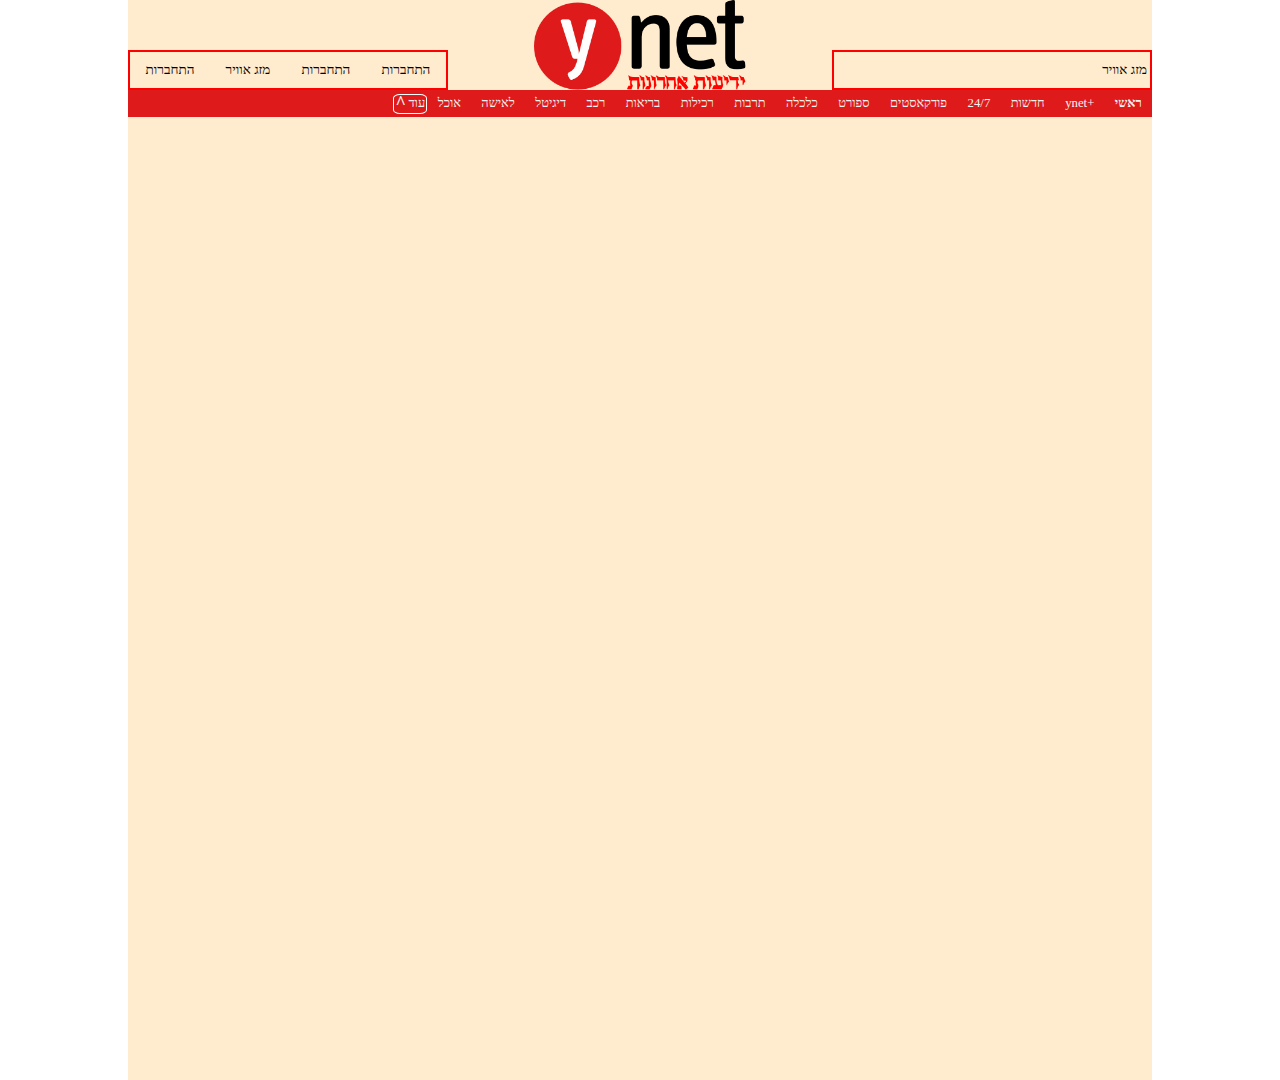
==== index.html @ 2ca454ee "started ynet" ====
<!DOCTYPE html>
<html lang="en">
<head>
     <title>Ynet</title>
    <meta charset="UTF-8">
    <meta name="viewport" content="width=device-width, initial-scale=1.0">
   <link rel="stylesheet" href="style.css">
   <link rel="stylesheet" href="navbar.css">
   <link rel="shortcut icon" href="icon/favicon.ico" type="image/x-icon">
</head>
<body>
    
    <div id="cenBody">

        <header>
            <div id="headGrid">
                <div class="lHead">
                    <p>התחברות</p>
                    <p>התחברות</p>
                    <p>מזג אוויר</p>
                    <p>התחברות</p>
                </div>
                <img src="images/ynet_menu_logo_2x.png" alt="ynet_home" >
                <div class="rHead">
                    <p>מזג אוויר</p>
                </div>
            </div>
        
        </header>

        <div class="topnav">
            <a class="active" href="">ראשי</a>
            <a href="">ynet+</a>
            <a href="">חדשות</a>
            <a href="">24/7</a>
            <a href="">פודקאסטים</a>
            <a href="">ספורט</a>
            <a href="">כלכלה</a>
            <a href="">תרבות</a>
            <a href="">רכילות</a>
            <a href="">בריאות</a>
            <a href="">רכב</a>
            <a href="">דיגיטל</a>
            <a href="">לאישה</a>
            <a href="">אוכל</a>
            <div >
                <a href="">עוד</a> <a id="moreBtn"> ^</a>
            </div>
        </div>
    </div>
</body>
</html>
---- style.css ----
body{
    margin: 0;
}


#cenBody{
    width: 80vw;
    margin-left: 10vw;
    height: 120vh;
    background-color: blanchedalmond;
    
}

#headGrid{
    display: grid;
    grid: 10vmin/ 25vw 30vw 25vw;
}

.lHead ,.rHead{
    display: flex;
    height: 4vmin;
    align-self: end;
    align-items: center;
    border: 2px red solid;
    font-size: 1.5vmin;
}
.lHead{ 
    flex-direction: row-reverse;
    justify-content: space-around;
}
.rHead{  
    flex-direction: row-reverse;

}

.lHead *{
    padding: 3px;
}

.rHead *{
    padding: 3px;
}

#headGrid img{
    height: 10vmin;
    margin-left: auto;
    margin-right: auto;
    
}
---- navbar.css ----
.topnav {
    position: sticky;
    display: flex;
    flex-direction: row-reverse;
    justify-content: flex-start;
    align-items: center;
    height: 3vh;
    top: 0px ;
    background-color: #de1a1a;;
    }

.topnav a {
    color: #f2f2f2;
    text-align: center;
    padding: 0 0.8vw ;
    text-decoration: none;
    font-size: 1vw;
    user-select: none;
}

.topnav a:hover {
    font-weight: 900;
}

.topnav a.active {
    font-weight: 900;
}

.topnav div{
    display: flex;
    height: 2vh;
    flex-direction: row-reverse;
    justify-content: center;
    align-items: center;
    border: 1px white solid;
    border-radius: 20%;
}
.topnav div *{ padding: 0.1vw;}

#moreBtn {
    font-size: 2vmin;
    font-weight: 900;
    transition: all 0.5s;
} 
#moreBtn:hover{
    transform: rotateX(180deg);
}
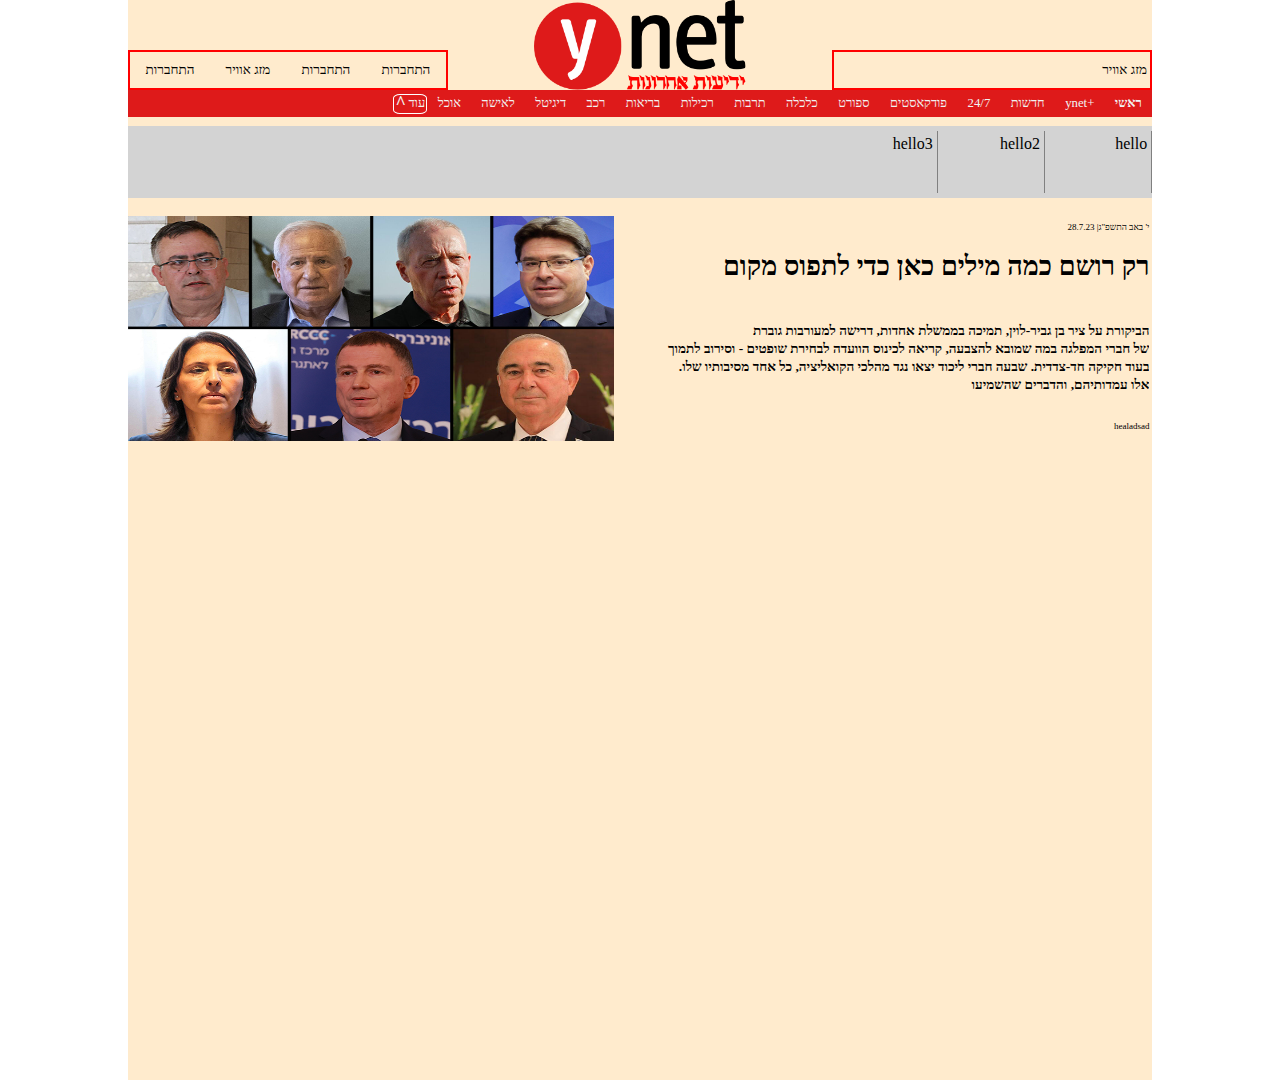
==== commit 2c299a6a: "added first raw" ====
--- a/index.html
+++ b/index.html
@@ -6,6 +6,7 @@
     <meta name="viewport" content="width=device-width, initial-scale=1.0">
    <link rel="stylesheet" href="style.css">
    <link rel="stylesheet" href="navbar.css">
+   <link rel="stylesheet" href="rotatebar.css">
    <link rel="shortcut icon" href="icon/favicon.ico" type="image/x-icon">
 </head>
 <body>
@@ -47,6 +48,48 @@
                 <a href="">עוד</a> <a id="moreBtn"> ^</a>
             </div>
         </div>
+        
+
+        <div class="halfGrid">
+            <div class="rotateBg">
+                <div class="rotateEl">
+                    hello
+    
+                </div>
+                <div class="rotateEl">
+                    hello2
+    
+                </div>
+                <div class="rotateEl">
+                    hello3
+    
+                </div>
+            </div>
+           
+           
+           
+           
+            <img src="images\raw1_images.jpg" alt="image_raw1" class="raw1">
+            <div class="raw1Txt">
+                <div style="height: 3vh;">
+                    <span>28.7.23 |י' באב התשפ"ג</span>
+                </div>
+                <div style="height: 5vh;">
+                    <h1> רק רושם כמה מילים כאן כדי לתפוס מקום</h1>
+                </div>
+                <div style="height: 12vh; overflow: hidden;
+                 white-space: pre-wrap;">
+                    <h3>הביקורת על ציר בן גביר-לוין, תמיכה בממשלת אחדות, דרישה למעורבות גוברת של חברי המפלגה במה שמובא להצבעה, קריאה לכינוס הוועדה לבחירת שופטים - וסירוב לתמוך בעוד חקיקה חד-צדדית. שבעה חברי ליכוד יצאו נגד מהלכי הקואליציה, כל אחד מסיבותיו שלו. אלו עמדותיהם, והדברים שהשמיעו</h3>
+                </div>
+                <div style="height: 3vh; ">
+                    <span> healadsad</span>
+                </div>
+
+            </div>
+
+        </div>
+
+
     </div>
 </body>
 </html>--- a/style.css
+++ b/style.css
@@ -23,14 +23,11 @@
     align-items: center;
     border: 2px red solid;
     font-size: 1.5vmin;
+    flex-direction: row-reverse;
 }
 .lHead{ 
-    flex-direction: row-reverse;
+    
     justify-content: space-around;
-}
-.rHead{  
-    flex-direction: row-reverse;
-
 }
 
 .lHead *{
@@ -46,4 +43,46 @@
     margin-left: auto;
     margin-right: auto;
     
-}+}
+
+
+.halfGrid{
+    display: grid;
+    padding-top: 1vh;
+    text-align: right;
+    grid: auto/ 38vw 38vw;
+    grid: 
+    'rotateBar rotateBar';
+    column-gap: 3.6vw;
+    row-gap: 2vh;
+
+}
+
+.raw1, .raw1Txt{
+    width: 38vw;
+    height: 25vh;
+}
+.raw1Txt{
+    display: flex;
+    flex-direction: column;
+    
+    align-content: flex-end;
+    align-items: stretch;
+    row-gap: 1vh;
+}
+.raw1Txt div{ text-overflow: ellipsis;}
+
+
+.raw1Txt span{font-size: 1vmin;}
+
+.raw1Txt h1{
+    text-overflow: clip;
+    display: inline;
+    font-size: 3vmin;
+}
+
+.raw1Txt h3{
+    font-size: 1.5vmin;
+    display: inline;
+}
+
--- a/navbar.css
+++ b/navbar.css
@@ -1,4 +1,5 @@
 .topnav {
+    z-index: 100;
     position: sticky;
     display: flex;
     flex-direction: row-reverse;
--- a/rotatebar.css
+++ b/rotatebar.css
@@ -0,0 +1,33 @@
+.rotateBg{
+    display: flex;
+    flex-direction: row-reverse;
+    align-items: center;
+    grid-area: rotateBar;
+    background-color: lightgray;
+    width: 80vw;
+    height: 8vh;
+    overflow-x: hidden;
+}
+
+.rotateBg:hover *{
+    animation-play-state: paused;
+}
+
+.rotateEl{
+    color: black;
+    border-right:  1px solid grey ;
+    padding: 0.3vw;
+    width: 7.7vw;
+    height: 6vh;
+    animation: slide2R 60s  ease-out 10s infinite;
+}
+
+.rotateEl:hover{
+    font-weight: 900;
+}
+
+@keyframes slide2R {
+    from{ transform: translate(0px);}
+    to{ transform: translatex(160vw);}
+    
+}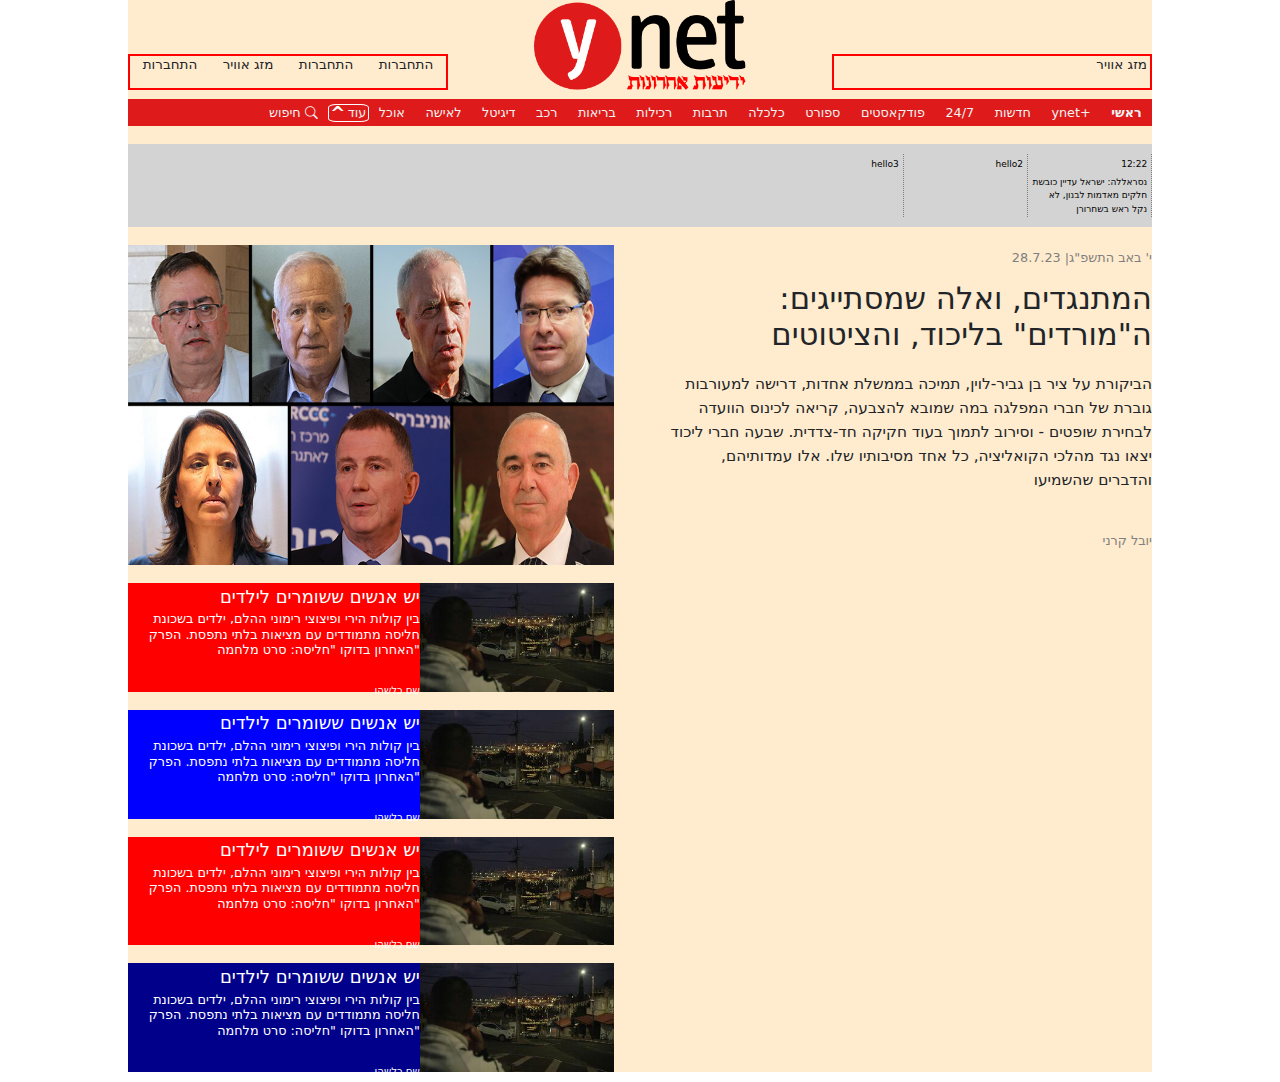
==== commit cf442248: "finished up to row 5" ====
--- a/index.html
+++ b/index.html
@@ -1,13 +1,23 @@
 <!DOCTYPE html>
 <html lang="en">
 <head>
-     <title>Ynet</title>
+    <title>Ynet</title>
+    <link rel="shortcut icon" href="icon/favicon.ico" type="image/x-icon">
     <meta charset="UTF-8">
     <meta name="viewport" content="width=device-width, initial-scale=1.0">
-   <link rel="stylesheet" href="style.css">
-   <link rel="stylesheet" href="navbar.css">
-   <link rel="stylesheet" href="rotatebar.css">
-   <link rel="shortcut icon" href="icon/favicon.ico" type="image/x-icon">
+    
+     <!-- Bootstrap Icons -->
+     <link rel="stylesheet" href="https://cdn.jsdelivr.net/npm/bootstrap@5.0.2/dist/css/bootstrap.min.css" />
+     <link rel="stylesheet" href="https://cdn.jsdelivr.net/npm/bootstrap-icons@1.5.0/font/bootstrap-icons.css" />
+    
+    
+    <!-- style sheets -->
+    <link rel="stylesheet" href="style.css">
+    <link rel="stylesheet" href="navbar.css">
+    <link rel="stylesheet" href="rotatebar.css">
+    <link rel="stylesheet" href="gridAreas.css">
+    
+   
 </head>
 <body>
     
@@ -29,31 +39,36 @@
         
         </header>
 
-        <div class="topnav">
-            <a class="active" href="">ראשי</a>
-            <a href="">ynet+</a>
-            <a href="">חדשות</a>
-            <a href="">24/7</a>
-            <a href="">פודקאסטים</a>
-            <a href="">ספורט</a>
-            <a href="">כלכלה</a>
-            <a href="">תרבות</a>
-            <a href="">רכילות</a>
-            <a href="">בריאות</a>
-            <a href="">רכב</a>
-            <a href="">דיגיטל</a>
-            <a href="">לאישה</a>
-            <a href="">אוכל</a>
-            <div >
-                <a href="">עוד</a> <a id="moreBtn"> ^</a>
-            </div>
-        </div>
+       
         
 
-        <div class="halfGrid">
+        <div class="mainGrid">
+
+            <div class="topnav">
+                <a class="active" href="">ראשי</a>
+                <a href="">ynet+</a>
+                <a href="">חדשות</a>
+                <a href="">24/7</a>
+                <a href="">פודקאסטים</a>
+                <a href="">ספורט</a>
+                <a href="">כלכלה</a>
+                <a href="">תרבות</a>
+                <a href="">רכילות</a>
+                <a href="">בריאות</a>
+                <a href="">רכב</a>
+                <a href="">דיגיטל</a>
+                <a href="">לאישה</a>
+                <a href="">אוכל</a>
+                <div >
+                    <a href="">עוד</a> <a id="moreBtn"> ^</a>
+                </div>
+                <a href="">חיפוש <i class="bi-search"></i></a>
+            </div>
+
             <div class="rotateBg">
                 <div class="rotateEl">
-                    hello
+                    <span>12:22</span>
+                    <a>נסראללה: ישראל עדיין כובשת חלקים מאדמות לבנון, לא נקל ראש בשחרורן</a>
     
                 </div>
                 <div class="rotateEl">
@@ -64,28 +79,60 @@
                     hello3
     
                 </div>
-            </div>
-           
-           
-           
-           
+            </div> 
+
+            
             <img src="images\raw1_images.jpg" alt="image_raw1" class="raw1">
             <div class="raw1Txt">
-                <div style="height: 3vh;">
+                <div >
                     <span>28.7.23 |י' באב התשפ"ג</span>
                 </div>
-                <div style="height: 5vh;">
-                    <h1> רק רושם כמה מילים כאן כדי לתפוס מקום</h1>
+                <div >
+                    <h1> המתנגדים, ואלה שמסתייגים: ה"מורדים" בליכוד, והציטוטים</h1>
                 </div>
-                <div style="height: 12vh; overflow: hidden;
-                 white-space: pre-wrap;">
+                <div>
                     <h3>הביקורת על ציר בן גביר-לוין, תמיכה בממשלת אחדות, דרישה למעורבות גוברת של חברי המפלגה במה שמובא להצבעה, קריאה לכינוס הוועדה לבחירת שופטים - וסירוב לתמוך בעוד חקיקה חד-צדדית. שבעה חברי ליכוד יצאו נגד מהלכי הקואליציה, כל אחד מסיבותיו שלו. אלו עמדותיהם, והדברים שהשמיעו</h3>
                 </div>
-                <div style="height: 3vh; ">
-                    <span> healadsad</span>
+                <div >
+                    <span> יובל קרני</span>
                 </div>
 
             </div>
+
+            <div class="txtR2 articTeaser">
+                <img src="images/row2img.jpg" alt="">
+                <article >
+                    <h2>יש אנשים ששומרים לילדים</h2>
+                    <h3>בין קולות הירי ופיצוצי רימוני ההלם, ילדים בשכונת חליסה מתמודדים עם מציאות בלתי נתפסת. הפרק האחרון בדוקו "חליסה: סרט מלחמה" </h3>
+                    <p>שם כלשהו</p>
+                </article>
+            </div>
+            <div class="txtR3 articTeaser">
+                <img src="images/row2img.jpg" alt="">
+                <article >
+                    <h2>יש אנשים ששומרים לילדים</h2>
+                    <h3>בין קולות הירי ופיצוצי רימוני ההלם, ילדים בשכונת חליסה מתמודדים עם מציאות בלתי נתפסת. הפרק האחרון בדוקו "חליסה: סרט מלחמה" </h3>
+                    <p>שם כלשהו</p>
+                </article>
+            </div>
+            <div class="txtR4 articTeaser">
+                <img src="images/row2img.jpg" alt="">
+                <article >
+                    <h2>יש אנשים ששומרים לילדים</h2>
+                    <h3>בין קולות הירי ופיצוצי רימוני ההלם, ילדים בשכונת חליסה מתמודדים עם מציאות בלתי נתפסת. הפרק האחרון בדוקו "חליסה: סרט מלחמה" </h3>
+                    <p>שם כלשהו</p>
+                </article>
+            </div>
+            <div class="txtR5 articTeaser">
+                <img src="images/row2img.jpg" alt="">
+                <article >
+                    <h2>יש אנשים ששומרים לילדים</h2>
+                    <h3>בין קולות הירי ופיצוצי רימוני ההלם, ילדים בשכונת חליסה מתמודדים עם מציאות בלתי נתפסת. הפרק האחרון בדוקו "חליסה: סרט מלחמה" </h3>
+                    <p>שם כלשהו</p>
+                </article>
+            </div>
+           
+            
 
         </div>
 
--- a/style.css
+++ b/style.css
@@ -6,7 +6,6 @@
 #cenBody{
     width: 80vw;
     margin-left: 10vw;
-    height: 120vh;
     background-color: blanchedalmond;
     
 }
@@ -46,43 +45,40 @@
 }
 
 
-.halfGrid{
-    display: grid;
-    padding-top: 1vh;
-    text-align: right;
-    grid: auto/ 38vw 38vw;
-    grid: 
-    'rotateBar rotateBar';
-    column-gap: 3.6vw;
-    row-gap: 2vh;
+.raw1Txt *{overflow: hidden;}
 
-}
-
-.raw1, .raw1Txt{
-    width: 38vw;
-    height: 25vh;
-}
-.raw1Txt{
-    display: flex;
-    flex-direction: column;
-    
-    align-content: flex-end;
-    align-items: stretch;
-    row-gap: 1vh;
-}
-.raw1Txt div{ text-overflow: ellipsis;}
-
-
-.raw1Txt span{font-size: 1vmin;}
+.raw1Txt span{font-size: 1vw; color: gray;}
 
 .raw1Txt h1{
     text-overflow: clip;
     display: inline;
-    font-size: 3vmin;
+    font-size: 2.4vw;
 }
 
 .raw1Txt h3{
-    font-size: 1.5vmin;
+    font-size: 1.2vw;
     display: inline;
 }
 
+.articTeaser{
+     width: 38vw ;
+     height: 8.5vw;;
+     display: flex; 
+     flex-direction: row-reverse; 
+     text-align: right; 
+     color: white;
+}
+.articTeaser img{
+    width: 40%; 
+    height: 8.5vw;
+}
+
+
+.articTeaser article{
+    width:60% ;
+    height: 8.5vw;
+}
+
+.articTeaser h2{font-size: 1.4vw; margin-top: 0.2vw; height: 1.4vw;}
+.articTeaser h3{font-size: 1vw; height: 5vw;}
+.articTeaser p{font-size: 0.8vw; height: 1.4vw;}--- a/navbar.css
+++ b/navbar.css
@@ -4,7 +4,9 @@
     display: flex;
     flex-direction: row-reverse;
     justify-content: flex-start;
+    grid-area: navBar;
     align-items: center;
+    width: 100%;
     height: 3vh;
     top: 0px ;
     background-color: #de1a1a;;
@@ -17,14 +19,15 @@
     text-decoration: none;
     font-size: 1vw;
     user-select: none;
+    
 }
 
 .topnav a:hover {
-    font-weight: 900;
+    font-weight: bold;
 }
 
 .topnav a.active {
-    font-weight: 900;
+    font-weight: bold;
 }
 
 .topnav div{
@@ -39,6 +42,7 @@
 .topnav div *{ padding: 0.1vw;}
 
 #moreBtn {
+    color: white;
     font-size: 2vmin;
     font-weight: 900;
     transition: all 0.5s;
--- a/rotatebar.css
+++ b/rotatebar.css
@@ -1,12 +1,14 @@
 .rotateBg{
     display: flex;
+    padding-top: 10px;
+    padding-bottom: 10px;
     flex-direction: row-reverse;
     align-items: center;
     grid-area: rotateBar;
     background-color: lightgray;
-    width: 80vw;
-    height: 8vh;
+    width: 100%;
     overflow-x: hidden;
+    overflow-y: visible;
 }
 
 .rotateBg:hover *{
@@ -15,16 +17,21 @@
 
 .rotateEl{
     color: black;
-    border-right:  1px solid grey ;
+    border-right:  1px dotted grey ;
+    display: grid;
+    grid-template-rows: 2vh 5vh;
     padding: 0.3vw;
-    width: 7.7vw;
-    height: 6vh;
+    width: 9.7vw;
+    height: 7vh;
     animation: slide2R 60s  ease-out 10s infinite;
+    text-decoration: none;
+    font-size: 1vmin;
 }
 
 .rotateEl:hover{
-    font-weight: 900;
+    font-weight: bold;
 }
+
 
 @keyframes slide2R {
     from{ transform: translate(0px);}
--- a/gridAreas.css
+++ b/gridAreas.css
@@ -0,0 +1,39 @@
+.mainGrid{
+    display: grid;
+    padding-top: 1vh;
+    text-align: right;
+    grid-template-columns:  repeat(6, 10vw);
+    grid-template-areas: 
+    "navBar navBar navBar navBar navBar navBar"
+    "rotateBar rotateBar rotateBar rotateBar rotateBar rotateBar"
+    "imgR1 imgR1 imgR1 txtR1 txtR1 txtR1"
+    "txtR2 txtR2 txtR2 ads ads ads"
+    "txtR3 txtR3 txtR3 ads ads ads"
+    "txtR4 txtR4 txtR4 ads ads ads"
+    "txtR5 txtR5 txtR5 ads ads ads";
+    column-gap: 4vw;
+    row-gap: 2vh;
+
+}
+
+
+.raw1, .raw1Txt{
+    width: 100%;
+    height: 25vw;
+}
+.raw1{grid-area: imgR1;}
+
+
+
+.raw1Txt{
+    display: grid;
+    grid-area: txtR1;
+    grid-template-rows: 2vw 6.5vw 11.5vw 2vw;
+    row-gap: 1vh;
+}
+
+
+.txtR2{grid-area: txtR2; background-color: red;}
+.txtR3{grid-area: txtR3; background-color: blue;}
+.txtR4{grid-area: txtR4; background-color: red;}
+.txtR5{grid-area: txtR5; background-color: darkblue;}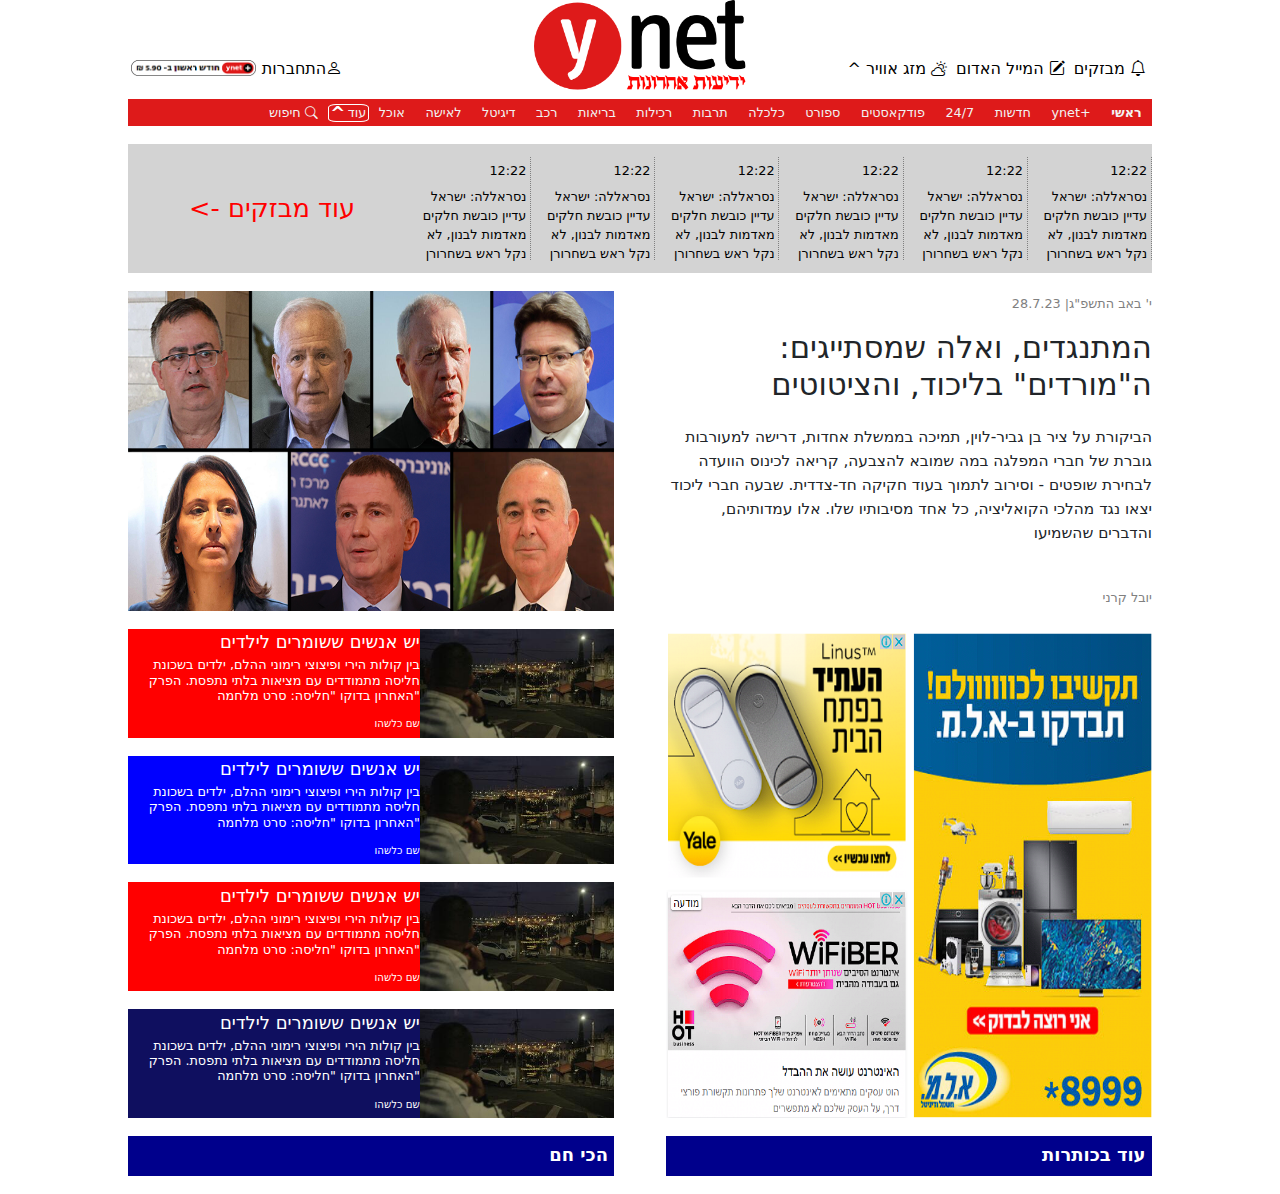
==== commit bb6707fb: "finished 1st page" ====
--- a/index.html
+++ b/index.html
@@ -26,14 +26,20 @@
         <header>
             <div id="headGrid">
                 <div class="lHead">
-                    <p>התחברות</p>
-                    <p>התחברות</p>
-                    <p>מזג אוויר</p>
-                    <p>התחברות</p>
-                </div>
-                <img src="images/ynet_menu_logo_2x.png" alt="ynet_home" >
+                    <a href=""> <i class="bi bi-person"></i>התחברות </a>
+                    <img src="images/ynet_signup.png" alt="" >
+                </div>
+                <img src="images/ynet_menu_logo_2x.png" alt="ynet_home" class="headImg">
                 <div class="rHead">
-                    <p>מזג אוויר</p>
+                    <a href="">
+                    <i class="bi bi-bell"></i>
+                    מבזקים</a>
+                    <a href="">
+                    <i class="bi bi-pencil-square"></i>
+                    המייל האדום</a>
+                    <a href="">
+                    <i class="bi bi-cloud-sun"></i>
+                    מזג אוויר ^</a>
                 </div>
             </div>
         
@@ -66,19 +72,77 @@
             </div>
 
             <div class="rotateBg">
-                <div class="rotateEl">
-                    <span>12:22</span>
-                    <a>נסראללה: ישראל עדיין כובשת חלקים מאדמות לבנון, לא נקל ראש בשחרורן</a>
-    
-                </div>
-                <div class="rotateEl">
-                    hello2
-    
-                </div>
-                <div class="rotateEl">
-                    hello3
-    
-                </div>
+                <div class="sideDiv">
+                    <a href=""><- עוד מבזקים</a>
+                </div>
+                <div class="rotateEl alnFst">
+                    <span>12:22</span>
+                    <a>נסראללה: ישראל עדיין כובשת חלקים מאדמות לבנון, לא נקל ראש בשחרורן</a>
+                </div>
+                <div class="rotateEl">
+                    <span>12:22</span>
+                    <a>נסראללה: ישראל עדיין כובשת חלקים מאדמות לבנון, לא נקל ראש בשחרורן</a>
+                </div>
+                <div class="rotateEl">
+                    <span>12:22</span>
+                    <a>נסראללה: ישראל עדיין כובשת חלקים מאדמות לבנון, לא נקל ראש בשחרורן</a>
+                </div>
+                <div class="rotateEl">
+                    <span>12:22</span>
+                    <a>נסראללה: ישראל עדיין כובשת חלקים מאדמות לבנון, לא נקל ראש בשחרורן</a>
+                </div>
+                <div class="rotateEl">
+                    <span>12:22</span>
+                    <a>נסראללה: ישראל עדיין כובשת חלקים מאדמות לבנון, לא נקל ראש בשחרורן</a>
+                </div>
+                <div class="rotateEl">
+                    <span>12:22</span>
+                    <a>נסראללה: ישראל עדיין כובשת חלקים מאדמות לבנון, לא נקל ראש בשחרורן</a>
+                </div>
+                <div class="rotateEl">
+                    <span>12:22</span>
+                    <a>נסראללה: ישראל עדיין כובשת חלקים מאדמות לבנון, לא נקל ראש בשחרורן</a>
+                </div>
+                <div class="rotateEl">
+                    <span>12:22</span>
+                    <a>נסראללה: ישראל עדיין כובשת חלקים מאדמות לבנון, לא נקל ראש בשחרורן</a>
+                </div>
+                <div class="rotateEl">
+                    <span>12:22</span>
+                    <a>נסראללה: ישראל עדיין כובשת חלקים מאדמות לבנון, לא נקל ראש בשחרורן</a>
+                </div>
+                <div class="rotateEl">
+                    <span>12:22</span>
+                    <a>נסראללה: ישראל עדיין כובשת חלקים מאדמות לבנון, לא נקל ראש בשחרורן</a>
+                </div>
+                <div class="rotateEl">
+                    <span>12:22</span>
+                    <a>נסראללה: ישראל עדיין כובשת חלקים מאדמות לבנון, לא נקל ראש בשחרורן</a>
+                </div>
+                <div class="rotateEl">
+                    <span>12:22</span>
+                    <a>נסראללה: ישראל עדיין כובשת חלקים מאדמות לבנון, לא נקל ראש בשחרורן</a>
+                </div>
+                <div class="rotateEl">
+                    <span>12:22</span>
+                    <a>נסראללה: ישראל עדיין כובשת חלקים מאדמות לבנון, לא נקל ראש בשחרורן</a>
+                </div>
+                <div class="rotateEl">
+                    <span>12:22</span>
+                    <a>נסראללה: ישראל עדיין כובשת חלקים מאדמות לבנון, לא נקל ראש בשחרורן</a>
+                </div>
+                <div class="rotateEl">
+                    <span>12:22</span>
+                    <a>נסראללה: ישראל עדיין כובשת חלקים מאדמות לבנון, לא נקל ראש בשחרורן</a>
+                </div>
+                <div class="rotateEl">
+                    <span>12:22</span>
+                    <a>נסראללה: ישראל עדיין כובשת חלקים מאדמות לבנון, לא נקל ראש בשחרורן</a>
+                </div>
+
+                
+
+
             </div> 
 
             
@@ -98,41 +162,67 @@
                 </div>
 
             </div>
-
+            
             <div class="txtR2 articTeaser">
-                <img src="images/row2img.jpg" alt="">
-                <article >
-                    <h2>יש אנשים ששומרים לילדים</h2>
-                    <h3>בין קולות הירי ופיצוצי רימוני ההלם, ילדים בשכונת חליסה מתמודדים עם מציאות בלתי נתפסת. הפרק האחרון בדוקו "חליסה: סרט מלחמה" </h3>
-                    <p>שם כלשהו</p>
-                </article>
+                <a href="" class="teaserLink">
+                    <img src="images/row2img.jpg" alt="" >
+                    <article >
+                        <h2>יש אנשים ששומרים לילדים</h2>
+                        <h3>בין קולות הירי ופיצוצי רימוני ההלם, ילדים בשכונת חליסה מתמודדים עם מציאות בלתי נתפסת. הפרק האחרון בדוקו "חליסה: סרט מלחמה" </h3>
+                        <p>שם כלשהו</p>
+                    </article>
+                </a>
             </div>
             <div class="txtR3 articTeaser">
-                <img src="images/row2img.jpg" alt="">
-                <article >
-                    <h2>יש אנשים ששומרים לילדים</h2>
-                    <h3>בין קולות הירי ופיצוצי רימוני ההלם, ילדים בשכונת חליסה מתמודדים עם מציאות בלתי נתפסת. הפרק האחרון בדוקו "חליסה: סרט מלחמה" </h3>
-                    <p>שם כלשהו</p>
-                </article>
+                <a href="" class="teaserLink">
+                    <img src="images/row2img.jpg" alt="" >
+                    <article >
+                        <h2>יש אנשים ששומרים לילדים</h2>
+                        <h3>בין קולות הירי ופיצוצי רימוני ההלם, ילדים בשכונת חליסה מתמודדים עם מציאות בלתי נתפסת. הפרק האחרון בדוקו "חליסה: סרט מלחמה" </h3>
+                        <p>שם כלשהו</p>
+                    </article>
+                </a>
             </div>
             <div class="txtR4 articTeaser">
-                <img src="images/row2img.jpg" alt="">
-                <article >
-                    <h2>יש אנשים ששומרים לילדים</h2>
-                    <h3>בין קולות הירי ופיצוצי רימוני ההלם, ילדים בשכונת חליסה מתמודדים עם מציאות בלתי נתפסת. הפרק האחרון בדוקו "חליסה: סרט מלחמה" </h3>
-                    <p>שם כלשהו</p>
-                </article>
+                <a href="" class="teaserLink">
+                    <img src="images/row2img.jpg" alt="" >
+                    <article >
+                        <h2>יש אנשים ששומרים לילדים</h2>
+                        <h3>בין קולות הירי ופיצוצי רימוני ההלם, ילדים בשכונת חליסה מתמודדים עם מציאות בלתי נתפסת. הפרק האחרון בדוקו "חליסה: סרט מלחמה" </h3>
+                        <p>שם כלשהו</p>
+                    </article>
+                </a>
             </div>
             <div class="txtR5 articTeaser">
-                <img src="images/row2img.jpg" alt="">
-                <article >
-                    <h2>יש אנשים ששומרים לילדים</h2>
-                    <h3>בין קולות הירי ופיצוצי רימוני ההלם, ילדים בשכונת חליסה מתמודדים עם מציאות בלתי נתפסת. הפרק האחרון בדוקו "חליסה: סרט מלחמה" </h3>
-                    <p>שם כלשהו</p>
-                </article>
-            </div>
+                <a href="" class="teaserLink">
+                    <img src="images/row2img.jpg" alt="" >
+                    <article >
+                        <h2>יש אנשים ששומרים לילדים</h2>
+                        <h3>בין קולות הירי ופיצוצי רימוני ההלם, ילדים בשכונת חליסה מתמודדים עם מציאות בלתי נתפסת. הפרק האחרון בדוקו "חליסה: סרט מלחמה" </h3>
+                        <p>שם כלשהו</p>
+                    </article>
+                </a>
+            </div>
+
+            <img src="images/ads1.png" alt="" class="ads1">
            
             
+            <div class="titleSect title6_1">
+                <span>הכי חם</span>
+                
+            </div>
+            <div class="titleSect title6_2">
+                <span>עוד בכותרות</span> 
+
+            </div>
+
+            <img src="https://images.taboola.com/taboola/image/fetch/f_jpg,q_auto,c_fill,g_faces:auto,e_sharpen,w_190,h_107/https%3A//ynet-pic1.yit.co.il/picserver5/crop_images/2023/07/30/S1uKJqtmi3/S1uKJqtmi3_115_111_1374_774_0_large.jpg?hp4u=1" alt="" class="img6_6">
+            <img src="https://images.taboola.com/taboola/image/fetch/f_jpg%2Cq_auto%2Ch_134%2Cw_240%2Cc_fill%2Cg_faces:auto%2Ce_sharpen/http%3A//cdn.taboola.com/libtrc/static/thumbnails/cd694d23e08dbe49abc342924c42466d.jpg" alt="" class="img6_5">
+            <img src="https://images.taboola.com/taboola/image/fetch/f_jpg,q_auto,c_fill,g_faces:auto,e_sharpen,w_190,h_107/https%3A//ynet-pic1.yit.co.il/picserver5/crop_images/2023/07/30/SyZYjE2Xin/SyZYjE2Xin_62_69_418_236_0_large.jpg?hp4u=1" alt="" class="img6_4">
+            <img src="https://ynet-pic1.yit.co.il/picserver5/crop_images/2023/07/30/Sy3UYMVsh/Sy3UYMVsh_0_0_500_282_0_medium.jpg" alt="" class="img6_3">
+            <img src="https://images.taboola.com/taboola/image/fetch/f_jpg,q_auto,c_fill,g_faces:auto,e_sharpen,w_190,h_107/https%3A//ynet-pic1.yit.co.il/picserver5/crop_images/2023/07/27/SkWjRq0yjh/SkWjRq0yjh_0_502_2001_1127_0_large.jpg?hp4u=1" alt="" class="img6_2">
+            <img src="https://images.taboola.com/taboola/image/fetch/f_jpg,q_auto,c_fill,g_faces:auto,e_sharpen,w_190,h_107/https%3A//ynet-pic1.yit.co.il/picserver5/crop_images/2022/10/26/BkaknCUVj/BkaknCUVj_0_0_3000_1688_0_large.jpg?hp4u=1" alt="" class="img6_1">
+
 
         </div>
 
--- a/style.css
+++ b/style.css
@@ -2,42 +2,54 @@
     margin: 0;
 }
 
+a , a:link , a:visited , a:hover , a:active{
+    text-decoration: none;
+    color: inherit;
+}
 
 #cenBody{
     width: 80vw;
     margin-left: 10vw;
-    background-color: blanchedalmond;
+
     
 }
 
 #headGrid{
     display: grid;
     grid: 10vmin/ 25vw 30vw 25vw;
+
 }
 
 .lHead ,.rHead{
-    display: flex;
+    display: inline-flex;
     height: 4vmin;
     align-self: end;
-    align-items: center;
-    border: 2px red solid;
-    font-size: 1.5vmin;
-    flex-direction: row-reverse;
+    align-items: start;
+    color: black;
+    font-size: 1.25vw;
+    direction: rtl;
 }
-.lHead{ 
-    
-    justify-content: space-around;
+.lHead{
+    justify-content: flex-end;
 }
 
-.lHead *{
+
+.lHead * , .rHead *{
+    color: black;
     padding: 3px;
 }
 
-.rHead *{
-    padding: 3px;
+
+
+.lHead img{ 
+    height: 2.5vmin; 
+    margin-top:  calc(14px - 1.25vmin);
 }
 
-#headGrid img{
+.lHead i ,.rHead i{ padding: 3px 3px 0px 0px;}
+
+
+.headImg{
     height: 10vmin;
     margin-left: auto;
     margin-right: auto;
@@ -63,11 +75,17 @@
 .articTeaser{
      width: 38vw ;
      height: 8.5vw;;
-     display: flex; 
-     flex-direction: row-reverse; 
-     text-align: right; 
      color: white;
 }
+
+.teaserLink{
+    display: flex; 
+    flex-direction: row-reverse; 
+    text-align: right; 
+    color: white;
+
+}
+
 .articTeaser img{
     width: 40%; 
     height: 8.5vw;
@@ -80,5 +98,18 @@
 }
 
 .articTeaser h2{font-size: 1.4vw; margin-top: 0.2vw; height: 1.4vw;}
-.articTeaser h3{font-size: 1vw; height: 5vw;}
-.articTeaser p{font-size: 0.8vw; height: 1.4vw;}+.articTeaser h3{font-size: 1vw; height: 4vw;}
+.articTeaser p{font-size: 0.8vw; height: 1.4vw;}
+
+.titleSect{ 
+    background-color: #00008c;
+    color: white;
+    width: 100%;
+    text-align: right;
+    font-size: 1.4vw;
+    padding: 0.5vw 0 0.5vw 0;
+    font-weight: bold;
+}
+.titleSect span{
+    margin-right: 0.5vw;
+}--- a/rotatebar.css
+++ b/rotatebar.css
@@ -4,7 +4,7 @@
     padding-bottom: 10px;
     flex-direction: row-reverse;
     align-items: center;
-    grid-area: rotateBar;
+    grid-area: rotateBar; 
     background-color: lightgray;
     width: 100%;
     overflow-x: hidden;
@@ -14,19 +14,20 @@
 .rotateBg:hover *{
     animation-play-state: paused;
 }
-
 .rotateEl{
+    padding: 0.3vw;
+    min-width: 9.7vw;
+    width: 9.7vw;
+    height: 8vw;
     color: black;
     border-right:  1px dotted grey ;
     display: grid;
-    grid-template-rows: 2vh 5vh;
-    padding: 0.3vw;
-    width: 9.7vw;
-    height: 7vh;
-    animation: slide2R 60s  ease-out 10s infinite;
-    text-decoration: none;
-    font-size: 1vmin;
+    grid-template-rows: 2vw 5vw;
+    animation: slide2R 60s  linear 5s infinite;
+    font-size: 1vw;
 }
+
+.alnFst{margin-right: -22.5vw;}
 
 .rotateEl:hover{
     font-weight: bold;
@@ -34,7 +35,22 @@
 
 
 @keyframes slide2R {
-    from{ transform: translate(0px);}
+    from{ transform: translatex(0px);}
     to{ transform: translatex(160vw);}
     
-}+}
+
+.sideDiv{
+    display: block;
+    width: 22.5vw;
+    min-width: 22.5vw;
+    position: relative;
+    right: calc(100% - 22.5vw);
+    height: 8.5vw ;
+    z-index: 50;
+    background-color:lightgray;
+    text-align: center;
+    color: red;
+    font-size:2vw;
+}
+.sideDiv a{ display: block; margin-top: 12%; }
--- a/gridAreas.css
+++ b/gridAreas.css
@@ -7,10 +7,12 @@
     "navBar navBar navBar navBar navBar navBar"
     "rotateBar rotateBar rotateBar rotateBar rotateBar rotateBar"
     "imgR1 imgR1 imgR1 txtR1 txtR1 txtR1"
-    "txtR2 txtR2 txtR2 ads ads ads"
-    "txtR3 txtR3 txtR3 ads ads ads"
-    "txtR4 txtR4 txtR4 ads ads ads"
-    "txtR5 txtR5 txtR5 ads ads ads";
+    "txtR2 txtR2 txtR2 ads1 ads1 ads1"
+    "txtR3 txtR3 txtR3 ads1 ads1 ads1"
+    "txtR4 txtR4 txtR4 ads1 ads1 ads1"
+    "txtR5 txtR5 txtR5 ads1 ads1 ads1"
+    "title6_1 title6_1 title6_1 title6_2 title6_2 title6_2"
+    "img6_1 img6_2 img6_3 img6_4 img6_5 img6_6";
     column-gap: 4vw;
     row-gap: 2vh;
 
@@ -29,11 +31,21 @@
     display: grid;
     grid-area: txtR1;
     grid-template-rows: 2vw 6.5vw 11.5vw 2vw;
-    row-gap: 1vh;
+    row-gap: 1vw;
 }
 
 
 .txtR2{grid-area: txtR2; background-color: red;}
 .txtR3{grid-area: txtR3; background-color: blue;}
 .txtR4{grid-area: txtR4; background-color: red;}
-.txtR5{grid-area: txtR5; background-color: darkblue;}+.txtR5{grid-area: txtR5; background-color: #0f0f5f;}
+.ads1{grid-area: ads1; width: 100%; height: 100%;}
+.title6_1{grid-area: title6_1;}
+.title6_2{grid-area: title6_2;}
+.img6_1,.img6_2 ,.img6_3 ,.img6_4 ,.img6_5 ,.img6_6{width: 100%; height: auto;}
+.img6_1{grid-area: img6_1;}
+.img6_2{grid-area: img6_2;}
+.img6_3{grid-area: img6_3;}
+.img6_4{grid-area: img6_4;}
+.img6_5{grid-area: img6_5;}
+.img6_6{grid-area: img6_6;}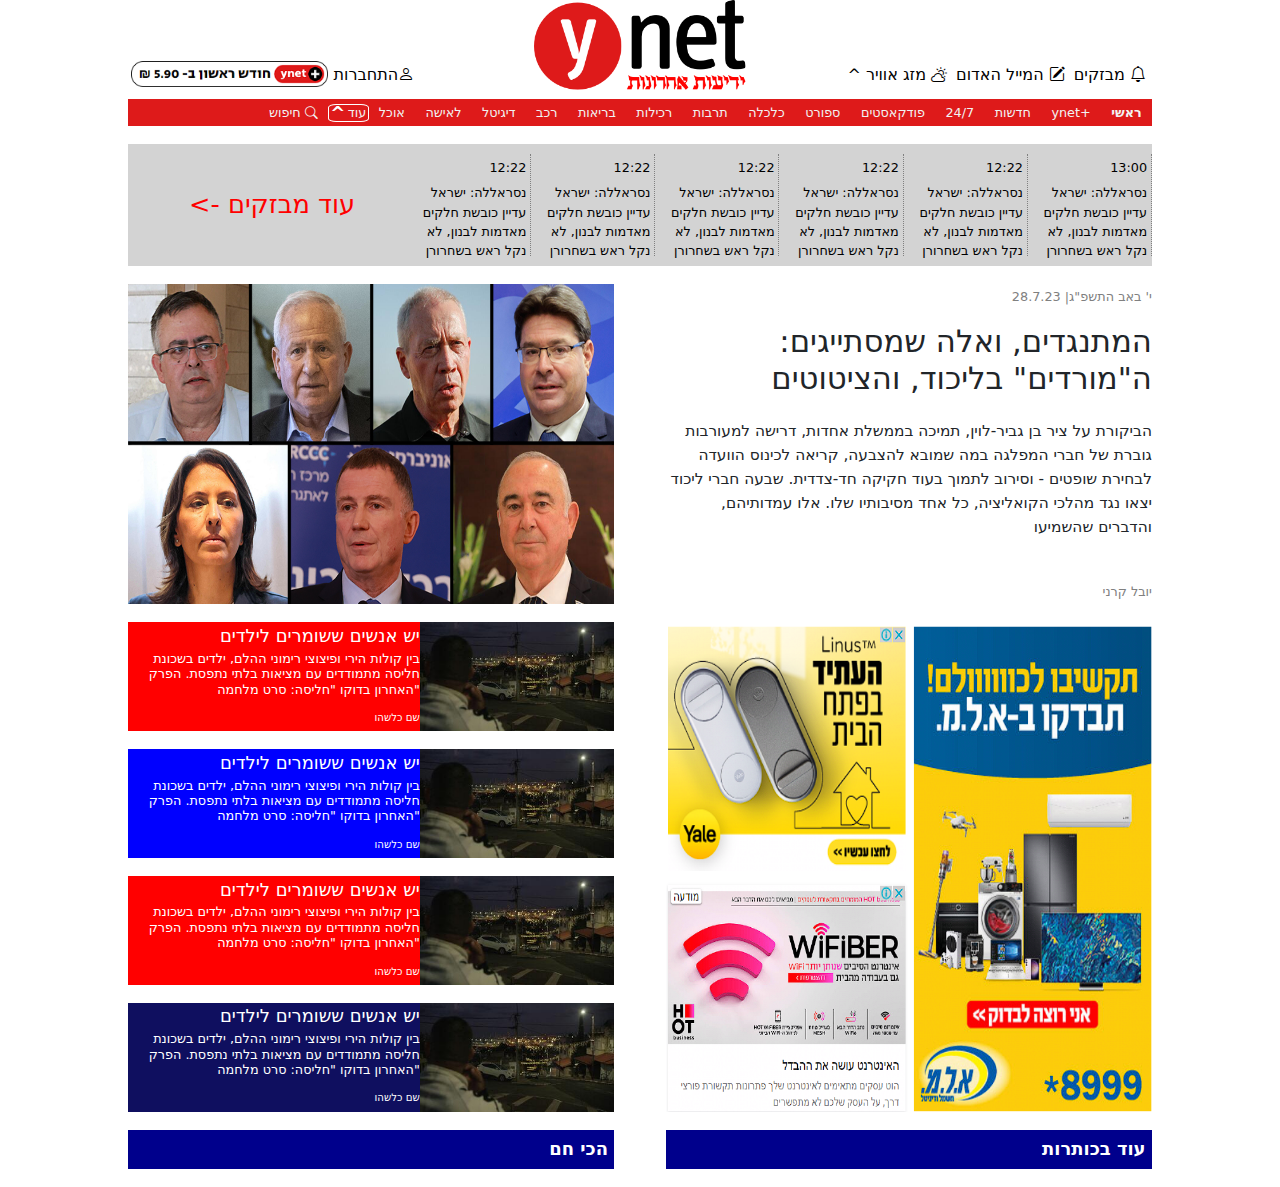
==== commit b670abfb: "minor size changes" ====
--- a/index.html
+++ b/index.html
@@ -75,8 +75,8 @@
                 <div class="sideDiv">
                     <a href=""><- עוד מבזקים</a>
                 </div>
-                <div class="rotateEl alnFst">
-                    <span>12:22</span>
+                <div class="rotateEl">
+                    <span>13:00</span>
                     <a>נסראללה: ישראל עדיין כובשת חלקים מאדמות לבנון, לא נקל ראש בשחרורן</a>
                 </div>
                 <div class="rotateEl">
--- a/style.css
+++ b/style.css
@@ -22,9 +22,9 @@
 
 .lHead ,.rHead{
     display: inline-flex;
-    height: 4vmin;
+    height: 4vw;
     align-self: end;
-    align-items: start;
+    align-items: end;
     color: black;
     font-size: 1.25vw;
     direction: rtl;
@@ -42,8 +42,8 @@
 
 
 .lHead img{ 
-    height: 2.5vmin; 
-    margin-top:  calc(14px - 1.25vmin);
+    height: 2.5vw; 
+    margin-top:  calc(17px - 1.25vw);
 }
 
 .lHead i ,.rHead i{ padding: 3px 3px 0px 0px;}
--- a/rotatebar.css
+++ b/rotatebar.css
@@ -27,7 +27,7 @@
     font-size: 1vw;
 }
 
-.alnFst{margin-right: -22.5vw;}
+
 
 .rotateEl:hover{
     font-weight: bold;
@@ -44,8 +44,8 @@
     display: block;
     width: 22.5vw;
     min-width: 22.5vw;
-    position: relative;
-    right: calc(100% - 22.5vw);
+    position: absolute;
+    left: 10vw;
     height: 8.5vw ;
     z-index: 50;
     background-color:lightgray;
